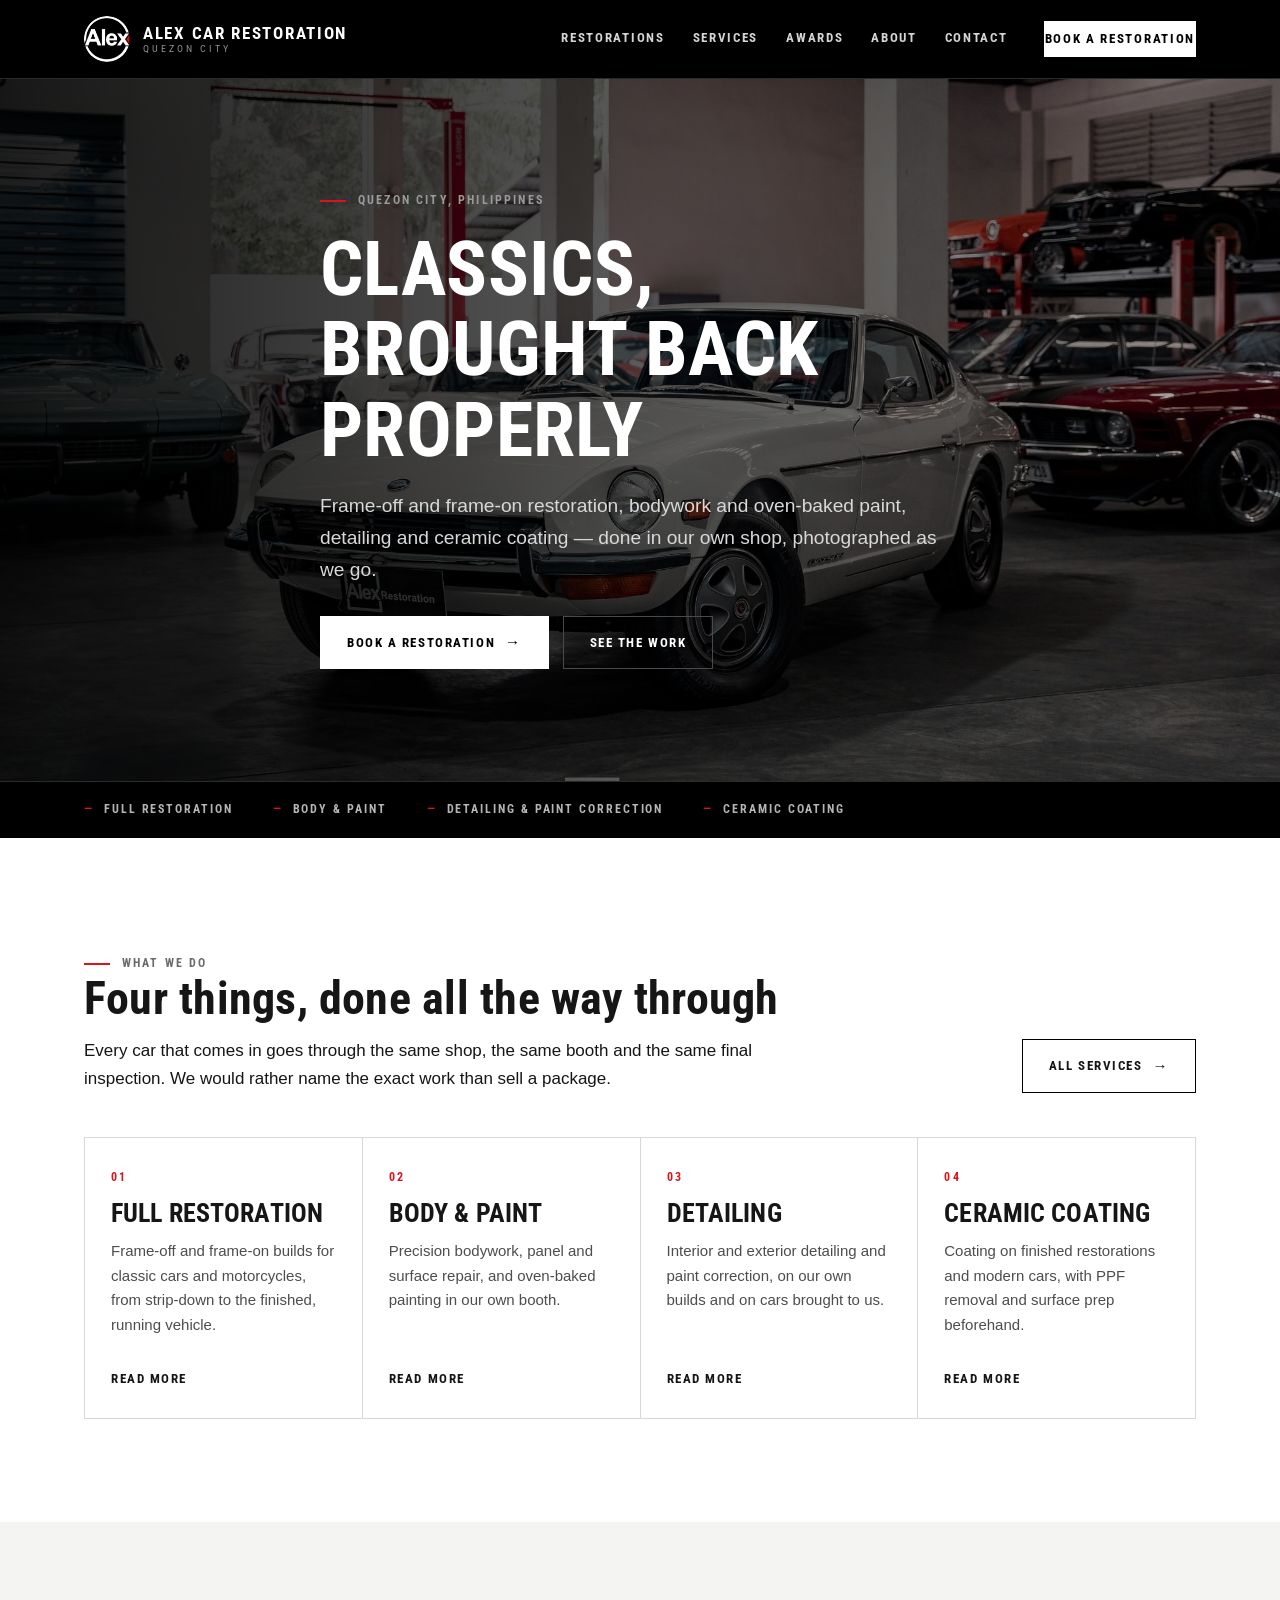
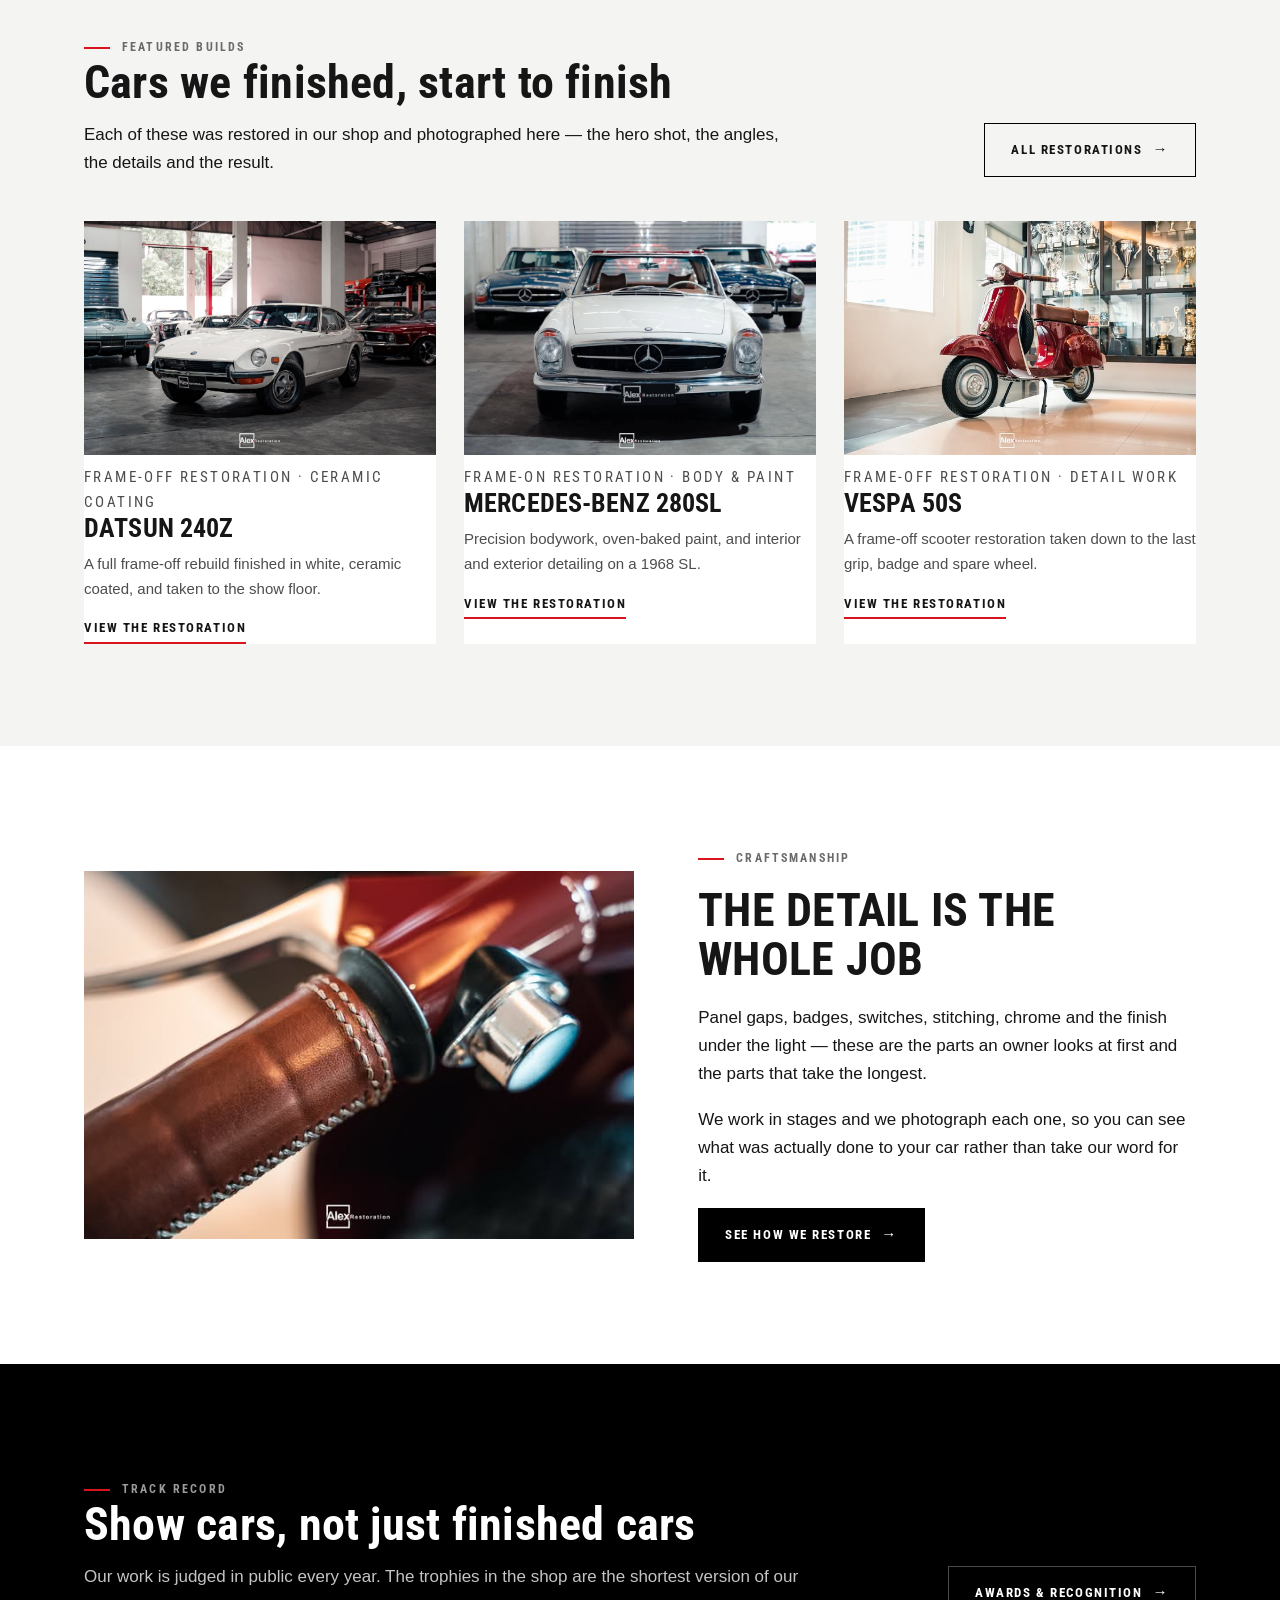
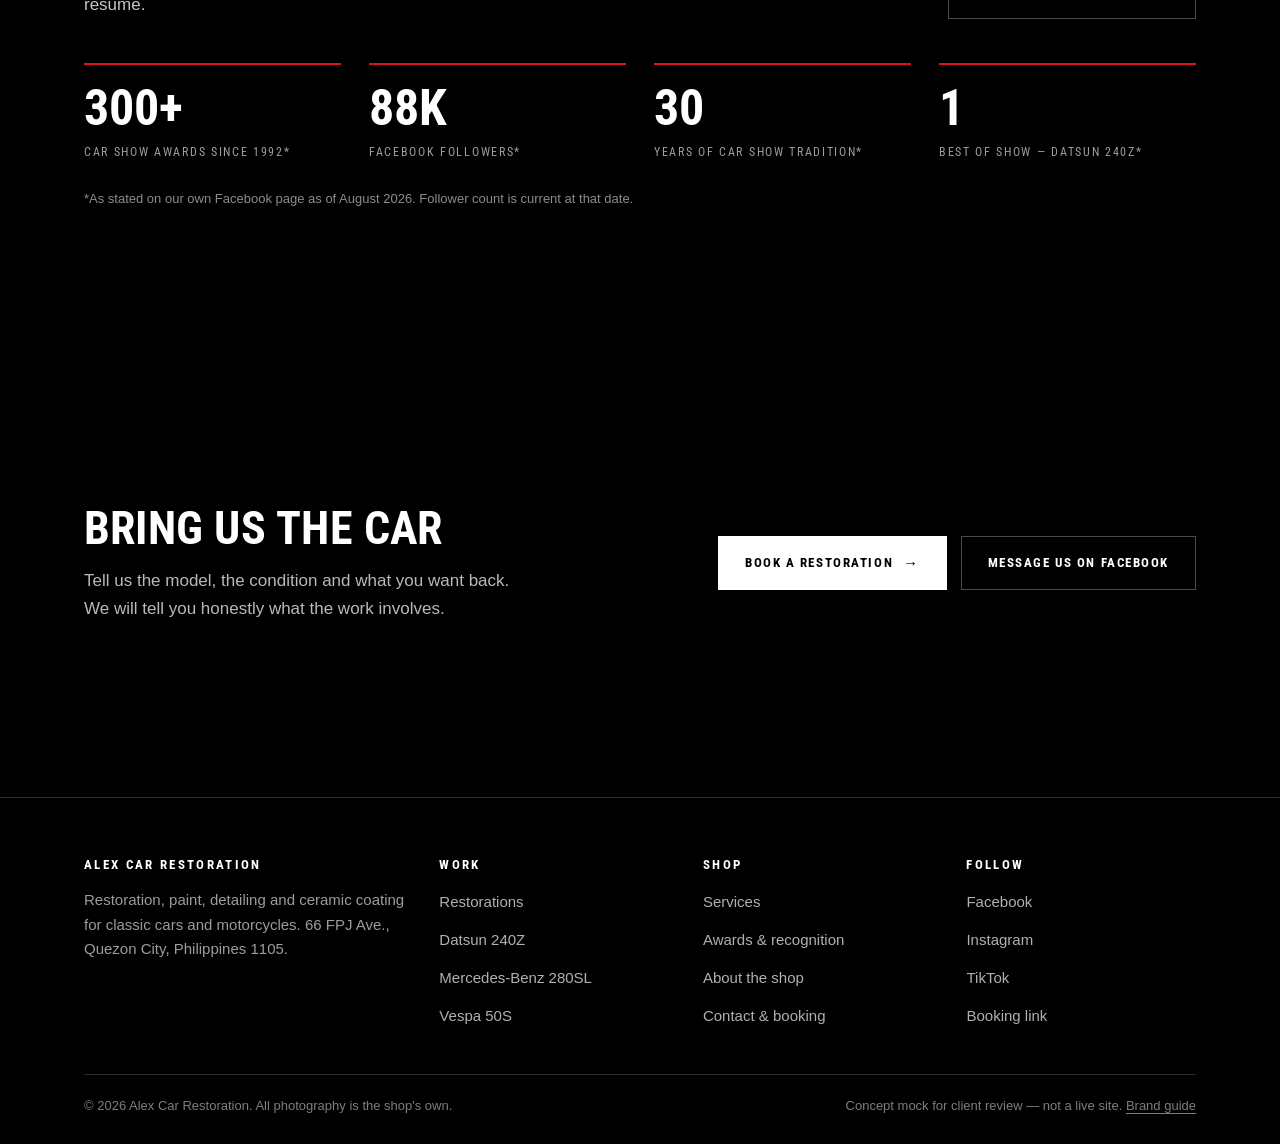
==== index.html @ e7eb1009 "Add client-pitch website mock Nine-page static concept site built from the internal brand guide: hom" ====
<!doctype html>
<html lang="en">
<head>
<meta charset="utf-8">
<meta name="viewport" content="width=device-width, initial-scale=1">
<title>Alex Car Restoration — Classic Restoration, Paint, Detailing &amp; Ceramic Coating</title>
<meta name="description" content="Frame-off and frame-on restoration, bodywork and paint, detailing and ceramic coating for classic cars and motorcycles in Quezon City.">
<meta name="robots" content="noindex">
<link rel="icon" href="img/alex-circular-mark.jpg">
<link rel="preconnect" href="https://fonts.googleapis.com">
<link rel="preconnect" href="https://fonts.gstatic.com" crossorigin>
<link href="https://fonts.googleapis.com/css2?family=Roboto+Condensed:wght@500;700&display=swap" rel="stylesheet">
<link rel="stylesheet" href="styles.css">
</head>
<body>
<a class="skip" href="#main">Skip to content</a>
<header class="site-header">
  <div class="wrap header-inner">
    <a class="lockup" href="index.html">
      <img src="img/alex-circular-mark.jpg" alt="Alex Car Restoration">
      <span class="lockup-text">
        <span class="lockup-name">Alex Car Restoration</span>
        <span class="lockup-sub">Quezon City</span>
      </span>
    </a>
    <button class="menu-toggle" type="button" aria-expanded="false" aria-controls="nav">Menu</button>
    <nav class="nav" id="nav" aria-label="Main">
        <a href="restorations.html">Restorations</a>
        <a href="services.html">Services</a>
        <a href="awards.html">Awards</a>
        <a href="about.html">About</a>
        <a href="contact.html">Contact</a>
      <a class="btn btn--light btn--sm nav-cta" href="contact.html">Book a restoration</a>
    </nav>
  </div>
</header>
<main id="main">

<section class="hero" style="padding-block:0">
  <div class="hero-media">
    <img src="img/datsun-240z-workshop-hero.jpg" alt="Finished Datsun 240Z inside the Alex Car Restoration workshop">
  </div>
  <div class="hero-body">
    <div class="wrap">
      <div class="hero-copy">
        <p class="label on-dark">Quezon City, Philippines</p>
        <h1>Classics, brought back properly</h1>
        <p class="lede">Frame-off and frame-on restoration, bodywork and oven-baked paint, detailing and ceramic coating &mdash; done in our own shop, photographed as we go.</p>
        <div class="btn-row">
          <a class="btn btn--light" href="contact.html">Book a restoration <span class="arrow">&rarr;</span></a>
          <a class="btn btn--outline-light" href="restorations.html">See the work</a>
        </div>
      </div>
    </div>
  </div>
</section>
<div class="hero-strip">
  <div class="wrap">
    <span>Full restoration</span>
    <span>Body &amp; paint</span>
    <span>Detailing &amp; paint correction</span>
    <span>Ceramic coating</span>
  </div>
</div>

<section>
  <div class="wrap">
    <div class="section-head reveal">
      <div>
        <p class="label">What we do</p>
        <h2>Four things, done all the way through</h2>
        <p>Every car that comes in goes through the same shop, the same booth and the same final inspection. We would rather name the exact work than sell a package.</p>
      </div>
      <a class="btn btn--ghost" href="services.html">All services <span class="arrow">&rarr;</span></a>
    </div>
    <div class="services reveal">
      <a class="service" href="services.html#restoration">
        <span class="service-no">01</span>
        <h3>Full restoration</h3>
        <p>Frame-off and frame-on builds for classic cars and motorcycles, from strip-down to the finished, running vehicle.</p>
        <span class="textlink">Read more</span>
      </a>
      <a class="service" href="services.html#paint">
        <span class="service-no">02</span>
        <h3>Body &amp; paint</h3>
        <p>Precision bodywork, panel and surface repair, and oven-baked painting in our own booth.</p>
        <span class="textlink">Read more</span>
      </a>
      <a class="service" href="services.html#detailing">
        <span class="service-no">03</span>
        <h3>Detailing</h3>
        <p>Interior and exterior detailing and paint correction, on our own builds and on cars brought to us.</p>
        <span class="textlink">Read more</span>
      </a>
      <a class="service" href="services.html#coating">
        <span class="service-no">04</span>
        <h3>Ceramic coating</h3>
        <p>Coating on finished restorations and modern cars, with PPF removal and surface prep beforehand.</p>
        <span class="textlink">Read more</span>
      </a>
    </div>
  </div>
</section>

<section class="section--soft">
  <div class="wrap">
    <div class="section-head reveal">
      <div>
        <p class="label">Featured builds</p>
        <h2>Cars we finished, start to finish</h2>
        <p>Each of these was restored in our shop and photographed here &mdash; the hero shot, the angles, the details and the result.</p>
      </div>
      <a class="btn btn--ghost" href="restorations.html">All restorations <span class="arrow">&rarr;</span></a>
    </div>
    <div class="projects reveal">
      <a class="card" href="project-datsun-240z.html">
        <div class="card-media"><img src="img/datsun-240z-workshop-hero.jpg" alt="Restored Datsun 240Z, three-quarter view in the workshop"></div>
        <p class="card-meta">Frame-off restoration &middot; Ceramic coating</p>
        <h3>Datsun 240Z</h3>
        <p>A full frame-off rebuild finished in white, ceramic coated, and taken to the show floor.</p>
        <span class="textlink">View the restoration</span>
      </a>
      <a class="card" href="project-mercedes-280sl.html">
        <div class="card-media"><img src="img/mercedes-cover.jpg" alt="Classic Mercedes-Benz cars photographed front-on in the shop"></div>
        <p class="card-meta">Frame-on restoration &middot; Body &amp; paint</p>
        <h3>Mercedes-Benz 280SL</h3>
        <p>Precision bodywork, oven-baked paint, and interior and exterior detailing on a 1968 SL.</p>
        <span class="textlink">View the restoration</span>
      </a>
      <a class="card" href="project-vespa-50s.html">
        <div class="card-media"><img src="img/vespa-50s-finished.jpg" alt="Finished burgundy Vespa 50S beside the trophy cabinet"></div>
        <p class="card-meta">Frame-off restoration &middot; Detail work</p>
        <h3>Vespa 50S</h3>
        <p>A frame-off scooter restoration taken down to the last grip, badge and spare wheel.</p>
        <span class="textlink">View the restoration</span>
      </a>
    </div>
  </div>
</section>

<section>
  <div class="wrap">
    <div class="split reveal">
      <div><img src="img/vespa-leather-grip-detail.jpg" alt="Close detail of a restored leather grip on the Vespa 50S"></div>
      <div class="split-copy">
        <p class="label">Craftsmanship</p>
        <h2>The detail is the whole job</h2>
        <p>Panel gaps, badges, switches, stitching, chrome and the finish under the light &mdash; these are the parts an owner looks at first and the parts that take the longest.</p>
        <p>We work in stages and we photograph each one, so you can see what was actually done to your car rather than take our word for it.</p>
        <div class="btn-row">
          <a class="btn" href="services.html#process">See how we restore <span class="arrow">&rarr;</span></a>
        </div>
      </div>
    </div>
  </div>
</section>

<section class="section--dark">
  <div class="wrap">
    <div class="section-head reveal">
      <div>
        <p class="label on-dark">Track record</p>
        <h2>Show cars, not just finished cars</h2>
        <p>Our work is judged in public every year. The trophies in the shop are the shortest version of our resume.</p>
      </div>
      <a class="btn btn--outline-light" href="awards.html">Awards &amp; recognition <span class="arrow">&rarr;</span></a>
    </div>
    <div class="stats reveal">
      <div class="stat"><b>300+</b><span>Car show awards since 1992*</span></div>
      <div class="stat"><b>88K</b><span>Facebook followers*</span></div>
      <div class="stat"><b>30</b><span>Years of car show tradition*</span></div>
      <div class="stat"><b>1</b><span>Best of Show &mdash; Datsun 240Z*</span></div>
    </div>
    <p class="note" style="margin-top:26px;color:#8b8b8b">*As stated on our own Facebook page as of August 2026. Follower count is current at that date.</p>
  </div>
</section>

<section class="cta-band">
  <div class="wrap">
    <div>
      <h2>Bring us the car</h2>
      <p>Tell us the model, the condition and what you want back. We will tell you honestly what the work involves.</p>
    </div>
    <div class="btn-row">
      <a class="btn btn--light" href="contact.html">Book a restoration <span class="arrow">&rarr;</span></a>
      <a class="btn btn--outline-light" href="https://www.facebook.com/profile.php?id=100064902093722" target="_blank" rel="noopener">Message us on Facebook</a>
    </div>
  </div>
</section>
</main>
<footer class="site-footer">
  <div class="wrap">
    <div class="footer-grid">
      <div>
        <h4>Alex Car Restoration</h4>
        <p>Restoration, paint, detailing and ceramic coating for classic cars and motorcycles. 66 FPJ Ave., Quezon City, Philippines 1105.</p>
      </div>
      <div>
        <h4>Work</h4>
        <ul>
          <li><a href="restorations.html">Restorations</a></li>
          <li><a href="project-datsun-240z.html">Datsun 240Z</a></li>
          <li><a href="project-mercedes-280sl.html">Mercedes-Benz 280SL</a></li>
          <li><a href="project-vespa-50s.html">Vespa 50S</a></li>
        </ul>
      </div>
      <div>
        <h4>Shop</h4>
        <ul>
          <li><a href="services.html">Services</a></li>
          <li><a href="awards.html">Awards &amp; recognition</a></li>
          <li><a href="about.html">About the shop</a></li>
          <li><a href="contact.html">Contact &amp; booking</a></li>
        </ul>
      </div>
      <div>
        <h4>Follow</h4>
        <ul>
          <li><a href="https://www.facebook.com/profile.php?id=100064902093722" target="_blank" rel="noopener">Facebook</a></li>
          <li><a href="https://www.instagram.com/alexcarrestoration/" target="_blank" rel="noopener">Instagram</a></li>
          <li><a href="https://www.tiktok.com/@alexcarrestoration" target="_blank" rel="noopener">TikTok</a></li>
          <li><a href="https://tinyurl.com/alexcarbooking" target="_blank" rel="noopener">Booking link</a></li>
        </ul>
      </div>
    </div>
    <div class="footer-bottom">
      <span>&copy; 2026 Alex Car Restoration. All photography is the shop's own.</span>
      <span>Concept mock for client review &mdash; not a live site. <a href="brand/alex-car-restoration-brand-book.html">Brand guide</a></span>
    </div>
  </div>
</footer>
<script src="site.js"></script>
</body>
</html>
---- styles.css ----
/* Alex Car Restoration — mock site stylesheet
   Palette and type per the internal brand guide:
   black / white / near-black dominant, Signal Red as a small accent only. */

:root {
  --black: #000000;
  --ink: #161616;
  --red: #d9141d;
  --white: #ffffff;
  --paper: #ffffff;
  --gray: #e7e7e5;
  --soft: #f4f4f2;
  --muted: #6b6b6b;
  --line: #d8d8d4;
  --line-dark: #2b2b2b;
  --wrap: 1240px;
  --pad: clamp(20px, 5vw, 64px);
  --display: "Roboto Condensed", "Arial Narrow", Arial, sans-serif;
  --body: Arial, Helvetica, sans-serif;
}

* { box-sizing: border-box; }
html { scroll-behavior: smooth; scroll-padding-top: 90px; }
body {
  margin: 0;
  background: var(--paper);
  color: var(--ink);
  font-family: var(--body);
  font-size: 17px;
  line-height: 1.65;
  -webkit-font-smoothing: antialiased;
}
img { display: block; width: 100%; height: auto; }
a { color: inherit; text-underline-offset: 3px; }
:focus-visible { outline: 3px solid var(--red); outline-offset: 3px; }

.wrap { max-width: var(--wrap); margin: 0 auto; padding-inline: var(--pad); }
.skip { position: fixed; top: 10px; left: 10px; z-index: 200; background: var(--red); color: #fff; padding: 10px 14px; transform: translateY(-200%); }
.skip:focus { transform: none; }

/* ---------- type ---------- */
h1, h2, h3, h4 { font-family: var(--display); font-weight: 700; line-height: 1.06; margin: 0; letter-spacing: .005em; }
h1 { font-size: clamp(38px, 6.2vw, 76px); }
h2 { font-size: clamp(28px, 3.6vw, 46px); }
h3 { font-size: clamp(20px, 2vw, 26px); }
p { margin: 0 0 18px; }
.lede { font-size: clamp(17px, 1.5vw, 20px); color: #333; max-width: 62ch; }
.label {
  font-family: var(--display); font-weight: 700; text-transform: uppercase;
  letter-spacing: .18em; font-size: 12px; color: var(--muted);
  display: flex; align-items: center; gap: 12px; margin-bottom: 18px;
}
.label::before { content: ""; width: 26px; height: 2px; background: var(--red); flex: none; }
.label.on-dark { color: #9a9a9a; }
.note { font-size: 13px; color: var(--muted); line-height: 1.55; }
.note a { color: var(--muted); }

/* ---------- buttons ---------- */
.btn {
  display: inline-flex; align-items: center; gap: 10px;
  font-family: var(--display); font-weight: 700; text-transform: uppercase;
  letter-spacing: .12em; font-size: 13px; text-decoration: none;
  padding: 15px 26px; border: 1px solid var(--black); background: var(--black); color: #fff;
  transition: background .18s ease, color .18s ease, border-color .18s ease, transform .18s ease;
}
.btn:hover { background: var(--red); border-color: var(--red); transform: translateY(-1px); }
.btn--ghost { background: transparent; color: var(--ink); }
.btn--ghost:hover { background: var(--black); border-color: var(--black); color: #fff; }
.btn--light { background: #fff; border-color: #fff; color: var(--black); }
.btn--light:hover { background: var(--red); border-color: var(--red); color: #fff; }
.btn--outline-light { background: transparent; border-color: #4a4a4a; color: #fff; }
.btn--outline-light:hover { background: #fff; border-color: #fff; color: var(--black); }
.btn--sm { padding: 11px 18px; font-size: 12px; }
.arrow { font-size: 15px; line-height: 1; }
.textlink {
  font-family: var(--display); font-weight: 700; text-transform: uppercase; letter-spacing: .12em;
  font-size: 13px; text-decoration: none; border-bottom: 2px solid var(--red);
  padding-bottom: 3px; display: inline-block;
}
.textlink:hover { color: var(--red); }
.btn-row { display: flex; flex-wrap: wrap; gap: 14px; align-items: center; }

/* ---------- header ---------- */
.site-header {
  position: sticky; top: 0; z-index: 100;
  background: var(--black); color: #fff; border-bottom: 1px solid var(--line-dark);
}
.header-inner { display: flex; align-items: center; justify-content: space-between; gap: 20px; height: 78px; }
.lockup { display: flex; align-items: center; gap: 13px; text-decoration: none; color: #fff; }
.lockup img { width: 46px; height: 46px; border-radius: 50%; object-fit: cover; flex: none; }
.lockup-text { display: flex; flex-direction: column; line-height: 1.1; }
.lockup-name { font-family: var(--display); font-weight: 700; font-size: 17px; letter-spacing: .1em; text-transform: uppercase; }
.lockup-sub { font-family: var(--display); font-size: 10px; letter-spacing: .3em; text-transform: uppercase; color: #8e8e8e; }
.nav { display: flex; align-items: center; gap: 28px; }
.nav a {
  font-family: var(--display); font-weight: 700; text-transform: uppercase; letter-spacing: .13em;
  font-size: 13px; text-decoration: none; color: #d4d4d4; padding: 6px 0; border-bottom: 2px solid transparent;
}
.nav a:hover { color: #fff; border-color: var(--red); }
.nav a[aria-current="page"] { color: #fff; border-color: var(--red); }
.nav-cta { margin-left: 8px; }
.menu-toggle { display: none; background: none; border: 1px solid #3a3a3a; color: #fff; padding: 9px 13px; font-family: var(--display); font-weight: 700; letter-spacing: .12em; font-size: 12px; text-transform: uppercase; cursor: pointer; }

@media (max-width: 980px) {
  .menu-toggle { display: block; }
  .nav {
    position: absolute; top: 100%; left: 0; right: 0; display: none;
    flex-direction: column; align-items: stretch; gap: 0;
    background: var(--black); border-bottom: 1px solid var(--line-dark); padding: 8px var(--pad) 24px;
  }
  .nav.open { display: flex; }
  .nav a { padding: 14px 0; border-bottom: 1px solid #232323; }
  .nav-cta { margin: 16px 0 0; align-self: flex-start; }
}

@media (max-width: 560px) {
  .header-inner { height: 66px; }
  .lockup img { width: 38px; height: 38px; }
  .lockup-name { font-size: 14px; letter-spacing: .06em; }
  .lockup-sub { display: none; }
}

/* ---------- hero ---------- */
.hero { position: relative; background: var(--black); color: #fff; }
.hero-media { position: relative; }
.hero-media img { height: clamp(440px, 78vh, 760px); object-fit: cover; opacity: .82; }
.hero-media::after {
  content: ""; position: absolute; inset: 0;
  background: linear-gradient(to right, rgba(0,0,0,.86) 0%, rgba(0,0,0,.6) 45%, rgba(0,0,0,.15) 100%);
}
.hero-body { position: absolute; inset: 0; display: flex; align-items: center; }
.hero-copy { max-width: 640px; }
.hero-copy h1 { color: #fff; text-transform: uppercase; }
.hero-copy .lede { color: #d9d9d9; margin-top: 20px; }
.hero-copy .btn-row { margin-top: 30px; }
.hero-strip {
  border-top: 1px solid var(--line-dark); background: var(--black); color: #fff;
}
.hero-strip .wrap { display: flex; flex-wrap: wrap; gap: 10px 40px; padding-block: 18px; }
.hero-strip span {
  font-family: var(--display); font-weight: 700; text-transform: uppercase;
  letter-spacing: .16em; font-size: 12px; color: #b4b4b4;
}
.hero-strip span::before { content: "—"; color: var(--red); margin-right: 10px; }

/* ---------- page head (inner pages) ---------- */
.page-head { background: var(--black); color: #fff; padding-block: clamp(56px, 8vw, 96px); }
.page-head h1 { text-transform: uppercase; color: #fff; }
.page-head .lede { color: #c9c9c9; margin-top: 20px; }
.crumbs { font-family: var(--display); text-transform: uppercase; letter-spacing: .16em; font-size: 12px; color: #8b8b8b; margin-bottom: 22px; }
.crumbs a { text-decoration: none; }
.crumbs a:hover { color: #fff; }

/* ---------- sections ---------- */
section { padding-block: clamp(56px, 8vw, 104px); }
.section--soft { background: var(--soft); }
.section--dark { background: var(--black); color: #fff; }
.section--dark h2, .section--dark h3 { color: #fff; }
.section--dark p { color: #c4c4c4; }
.section--tight { padding-block: clamp(40px, 5vw, 64px); }
.section-head { display: flex; flex-wrap: wrap; align-items: end; justify-content: space-between; gap: 24px; margin-bottom: 44px; }
.section-head p { margin: 14px 0 0; }
.section-head > div { max-width: 720px; }

/* ---------- services ---------- */
.services { display: grid; grid-template-columns: repeat(4, 1fr); gap: 1px; background: var(--line); border: 1px solid var(--line); }
.service { background: #fff; padding: 30px 26px 26px; display: flex; flex-direction: column; gap: 12px; text-decoration: none; transition: background .18s ease; }
.service:hover { background: var(--soft); }
.service-no { font-family: var(--display); font-weight: 700; font-size: 12px; letter-spacing: .2em; color: var(--red); }
.service h3 { text-transform: uppercase; }
.service p { font-size: 15px; color: #4d4d4d; margin: 0; }
.service .textlink { margin-top: auto; padding-top: 18px; border-bottom: none; color: var(--ink); }
.service:hover .textlink { color: var(--red); }
@media (max-width: 900px) { .services { grid-template-columns: repeat(2, 1fr); } }
@media (max-width: 540px) { .services { grid-template-columns: 1fr; } }

/* ---------- project cards ---------- */
.projects { display: grid; grid-template-columns: repeat(3, 1fr); gap: 28px; }
@media (max-width: 900px) { .projects { grid-template-columns: 1fr 1fr; } }
@media (max-width: 620px) { .projects { grid-template-columns: 1fr; } }
.card { display: flex; flex-direction: column; text-decoration: none; background: #fff; }
.card-media { overflow: hidden; background: var(--gray); }
.card-media img { aspect-ratio: 3 / 2; object-fit: cover; transition: transform .6s cubic-bezier(.2,.7,.3,1); }
.card:hover .card-media img { transform: scale(1.035); }
.card-meta { font-family: var(--display); text-transform: uppercase; letter-spacing: .16em; font-size: 11px; color: var(--muted); margin: 18px 0 8px; }
.card h3 { text-transform: uppercase; }
.card p { font-size: 15px; color: #4d4d4d; margin: 10px 0 0; }
.card .textlink { margin-top: 16px; align-self: flex-start; border-bottom-color: var(--red); }
.card:hover h3 { color: var(--red); }

/* ---------- split feature ---------- */
.split { display: grid; grid-template-columns: 1.05fr .95fr; gap: clamp(28px, 5vw, 64px); align-items: center; }
.split--flip .split-copy { order: -1; }
@media (max-width: 860px) { .split { grid-template-columns: 1fr; } .split--flip .split-copy { order: 0; } }
.split-copy h2 { text-transform: uppercase; margin-bottom: 20px; }

/* ---------- process ---------- */
.steps { display: grid; grid-template-columns: repeat(5, 1fr); gap: 1px; background: #2b2b2b; border: 1px solid #2b2b2b; }
.step { background: var(--black); padding: 26px 22px; }
.step-no { font-family: var(--display); font-weight: 700; font-size: 34px; color: #3d3d3d; line-height: 1; }
.step h3 { font-size: 17px; text-transform: uppercase; margin: 14px 0 8px; letter-spacing: .06em; }
.step p { font-size: 14px; margin: 0; color: #a8a8a8; }
@media (max-width: 1000px) { .steps { grid-template-columns: repeat(2, 1fr); } }
@media (max-width: 560px) { .steps { grid-template-columns: 1fr; } }

/* ---------- stats / proof ---------- */
.stats { display: grid; grid-template-columns: repeat(4, 1fr); gap: 28px; }
@media (max-width: 860px) { .stats { grid-template-columns: 1fr 1fr; } }
.stat { border-top: 2px solid var(--red); padding-top: 18px; }
.stat b { display: block; font-family: var(--display); font-weight: 700; font-size: clamp(32px, 4vw, 50px); line-height: 1; }
.stat span { display: block; font-family: var(--display); text-transform: uppercase; letter-spacing: .14em; font-size: 12px; color: var(--muted); margin-top: 10px; }
.section--dark .stat span { color: #9d9d9d; }

/* ---------- gallery ---------- */
.gallery { display: grid; grid-template-columns: repeat(3, 1fr); gap: 20px; }
.gallery figure { margin: 0; }
.gallery img { aspect-ratio: 3 / 2; object-fit: cover; }
.gallery figcaption { font-family: var(--display); text-transform: uppercase; letter-spacing: .14em; font-size: 11px; color: var(--muted); margin-top: 10px; }
.gallery .wide { grid-column: span 2; }
@media (max-width: 800px) { .gallery { grid-template-columns: 1fr 1fr; } .gallery .wide { grid-column: span 2; } }

/* ---------- spec table ---------- */
.spec { width: 100%; border-collapse: collapse; }
.spec th, .spec td { text-align: left; padding: 14px 0; border-bottom: 1px solid var(--line); vertical-align: top; font-size: 15px; }
.spec th { font-family: var(--display); text-transform: uppercase; letter-spacing: .14em; font-size: 12px; color: var(--muted); width: 42%; font-weight: 700; }

/* ---------- cta band ---------- */
.cta-band { background: var(--black); color: #fff; }
.cta-band .wrap { display: flex; flex-wrap: wrap; align-items: center; justify-content: space-between; gap: 28px; padding-block: clamp(44px, 6vw, 72px); }
.cta-band h2 { text-transform: uppercase; max-width: 16ch; }
.cta-band p { color: #b9b9b9; margin: 14px 0 0; max-width: 46ch; }

/* ---------- contact ---------- */
.contact-grid { display: grid; grid-template-columns: 1fr 1fr; gap: clamp(30px, 5vw, 64px); }
@media (max-width: 860px) { .contact-grid { grid-template-columns: 1fr; } }
.field { display: flex; flex-direction: column; gap: 8px; margin-bottom: 18px; }
.field label { font-family: var(--display); font-weight: 700; text-transform: uppercase; letter-spacing: .14em; font-size: 12px; }
.field input, .field select, .field textarea {
  font-family: var(--body); font-size: 16px; padding: 13px 14px;
  border: 1px solid var(--line); background: #fff; color: var(--ink); border-radius: 0;
}
.field textarea { min-height: 130px; resize: vertical; }
.field input:focus, .field select:focus, .field textarea:focus { border-color: var(--black); outline: none; box-shadow: inset 0 0 0 1px var(--black); }
.row-2 { display: grid; grid-template-columns: 1fr 1fr; gap: 0 18px; }
@media (max-width: 560px) { .row-2 { grid-template-columns: 1fr; } }
.info-block { border-top: 1px solid var(--line); padding-top: 20px; margin-bottom: 26px; }
.info-block h3 { text-transform: uppercase; font-size: 16px; letter-spacing: .08em; margin-bottom: 10px; }
.info-block p { margin: 0; font-size: 15px; }
.info-block a { color: var(--ink); }
.info-block a:hover { color: var(--red); }
.form-note { background: var(--soft); border-left: 3px solid var(--red); padding: 14px 16px; font-size: 13px; color: #555; margin-top: 6px; }

/* ---------- footer ---------- */
.site-footer { background: var(--black); color: #fff; border-top: 1px solid var(--line-dark); padding-block: 60px 28px; }
.footer-grid { display: grid; grid-template-columns: 1.4fr 1fr 1fr 1fr; gap: 34px; }
@media (max-width: 860px) { .footer-grid { grid-template-columns: 1fr 1fr; } }
@media (max-width: 520px) { .footer-grid { grid-template-columns: 1fr; } }
.footer-grid h4 { font-size: 13px; text-transform: uppercase; letter-spacing: .18em; margin-bottom: 16px; color: #fff; }
.footer-grid ul { list-style: none; margin: 0; padding: 0; display: grid; gap: 10px; }
.footer-grid a { color: #b0b0b0; text-decoration: none; font-size: 15px; }
.footer-grid a:hover { color: #fff; }
.footer-grid p { color: #9c9c9c; font-size: 15px; }
.footer-bottom {
  margin-top: 44px; padding-top: 20px; border-top: 1px solid var(--line-dark);
  display: flex; flex-wrap: wrap; gap: 12px 28px; justify-content: space-between;
  font-size: 13px; color: #7d7d7d;
}
.footer-bottom a { color: #7d7d7d; }

/* ---------- misc ---------- */
.js-reveal .reveal { opacity: 0; transform: translateY(18px); }
.js-reveal .reveal.in { opacity: 1; transform: none; transition: opacity .7s ease, transform .7s cubic-bezier(.2,.7,.3,1); }
@media (prefers-reduced-motion: reduce) {
  .js-reveal .reveal, .js-reveal .reveal.in { opacity: 1; transform: none; transition: none; }
  html { scroll-behavior: auto; }
  .card-media img { transition: none; }
}

/* nav CTA must not inherit the nav link colors */
.nav a.btn--light { color: var(--black); border: 1px solid var(--white); }
.nav a.btn--light:hover { color: var(--white); background: var(--red); border-color: var(--red); }
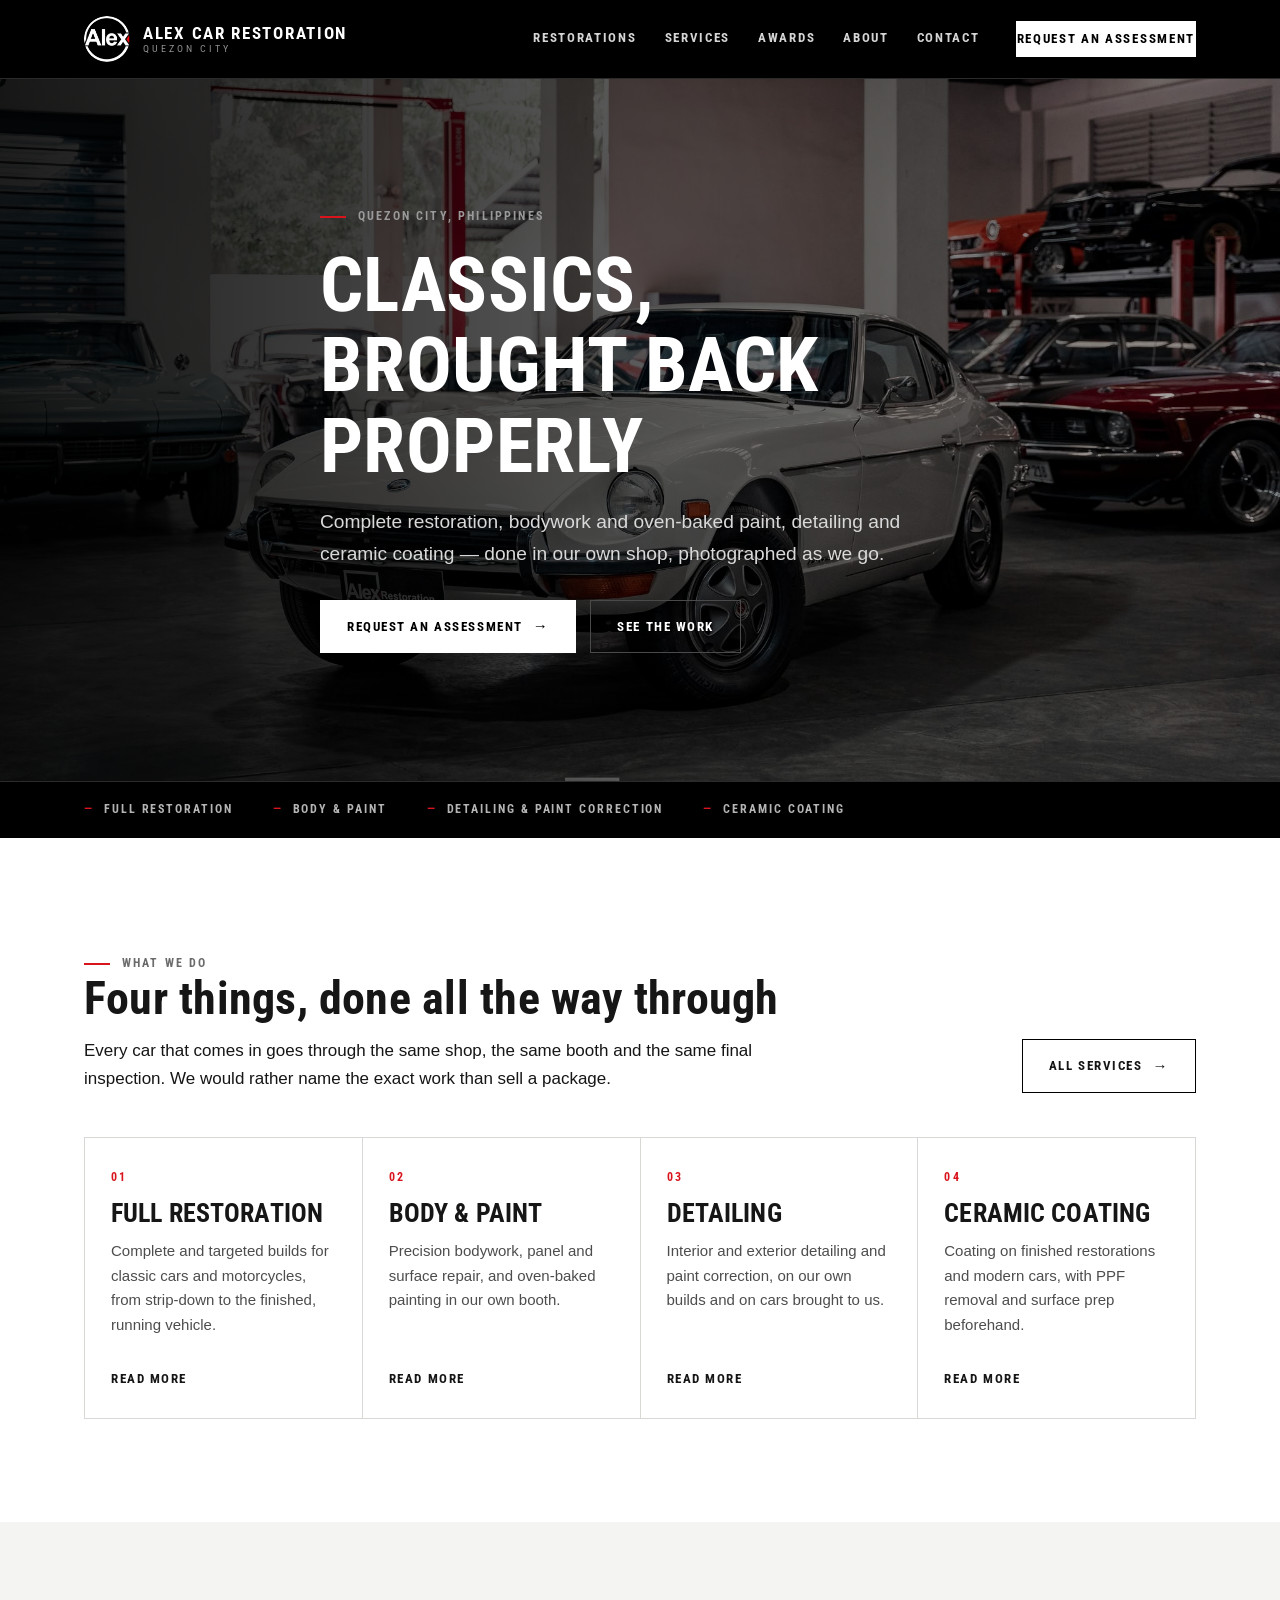
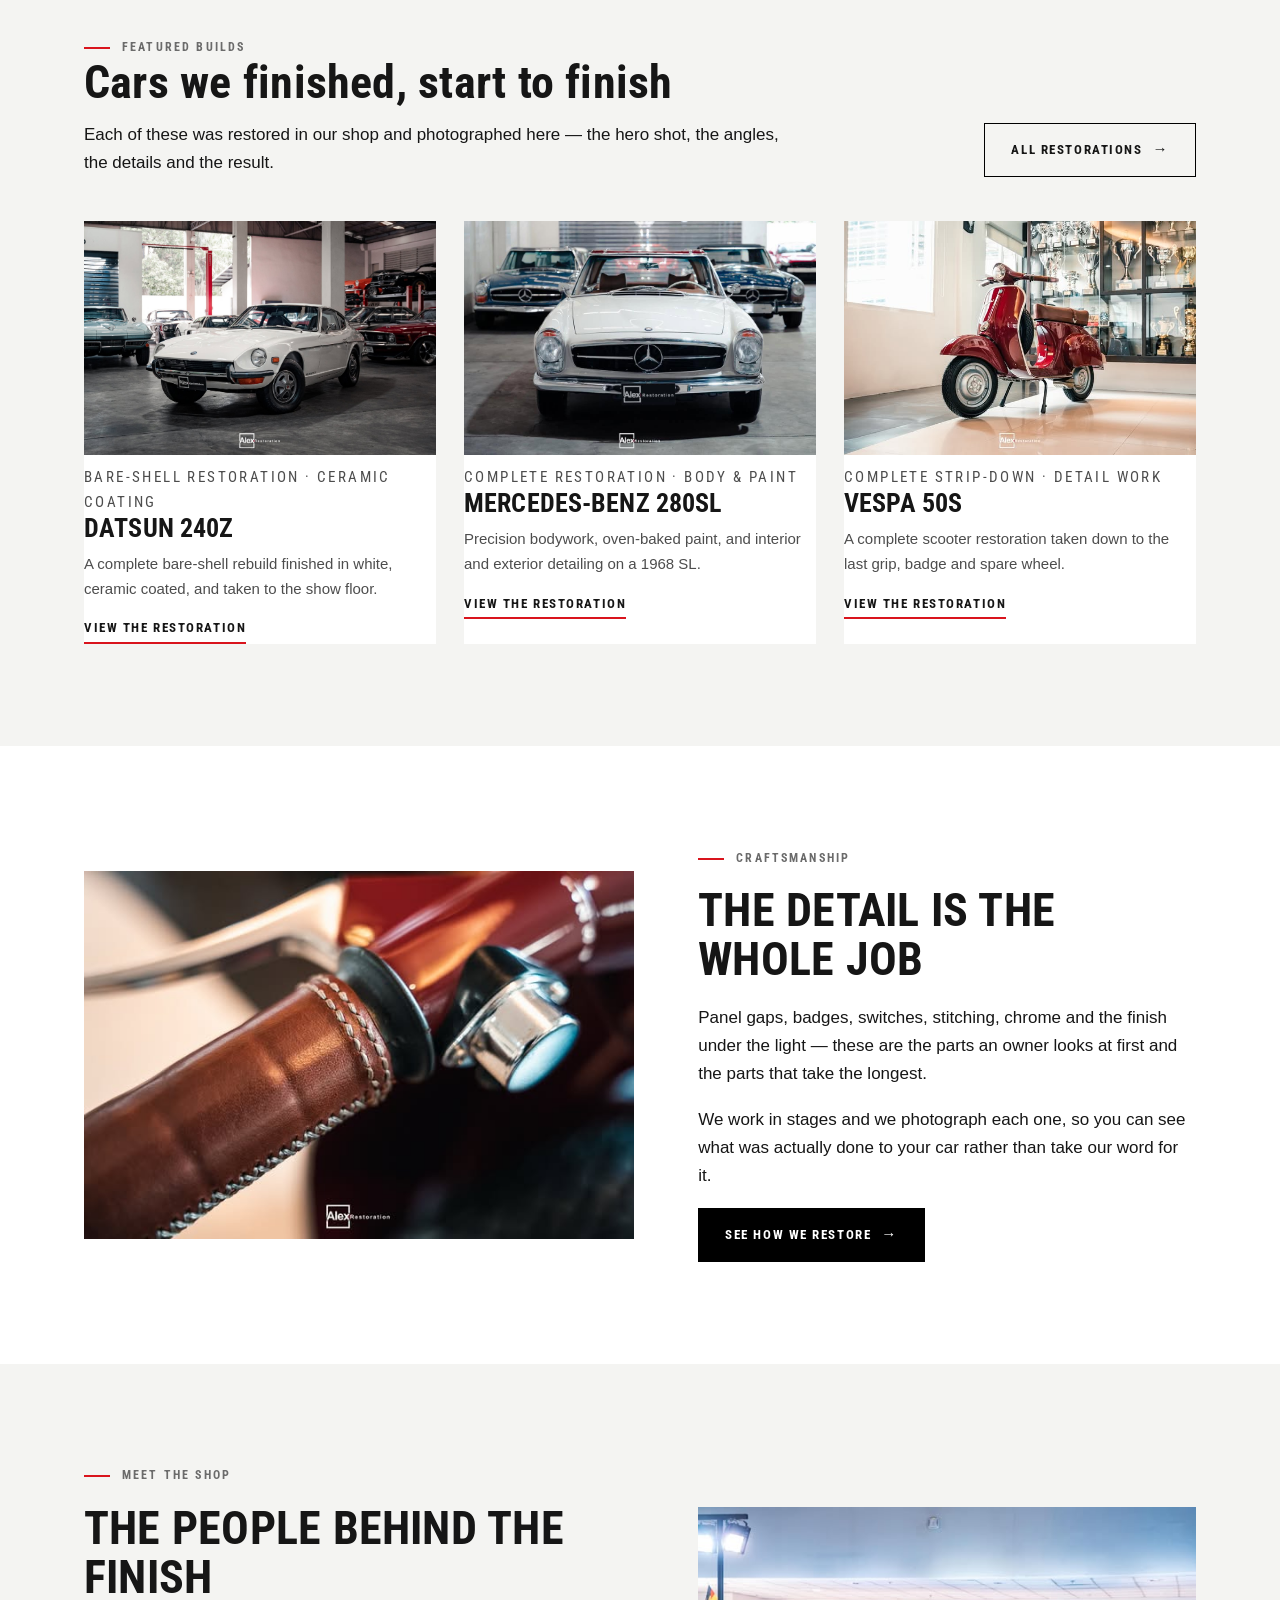
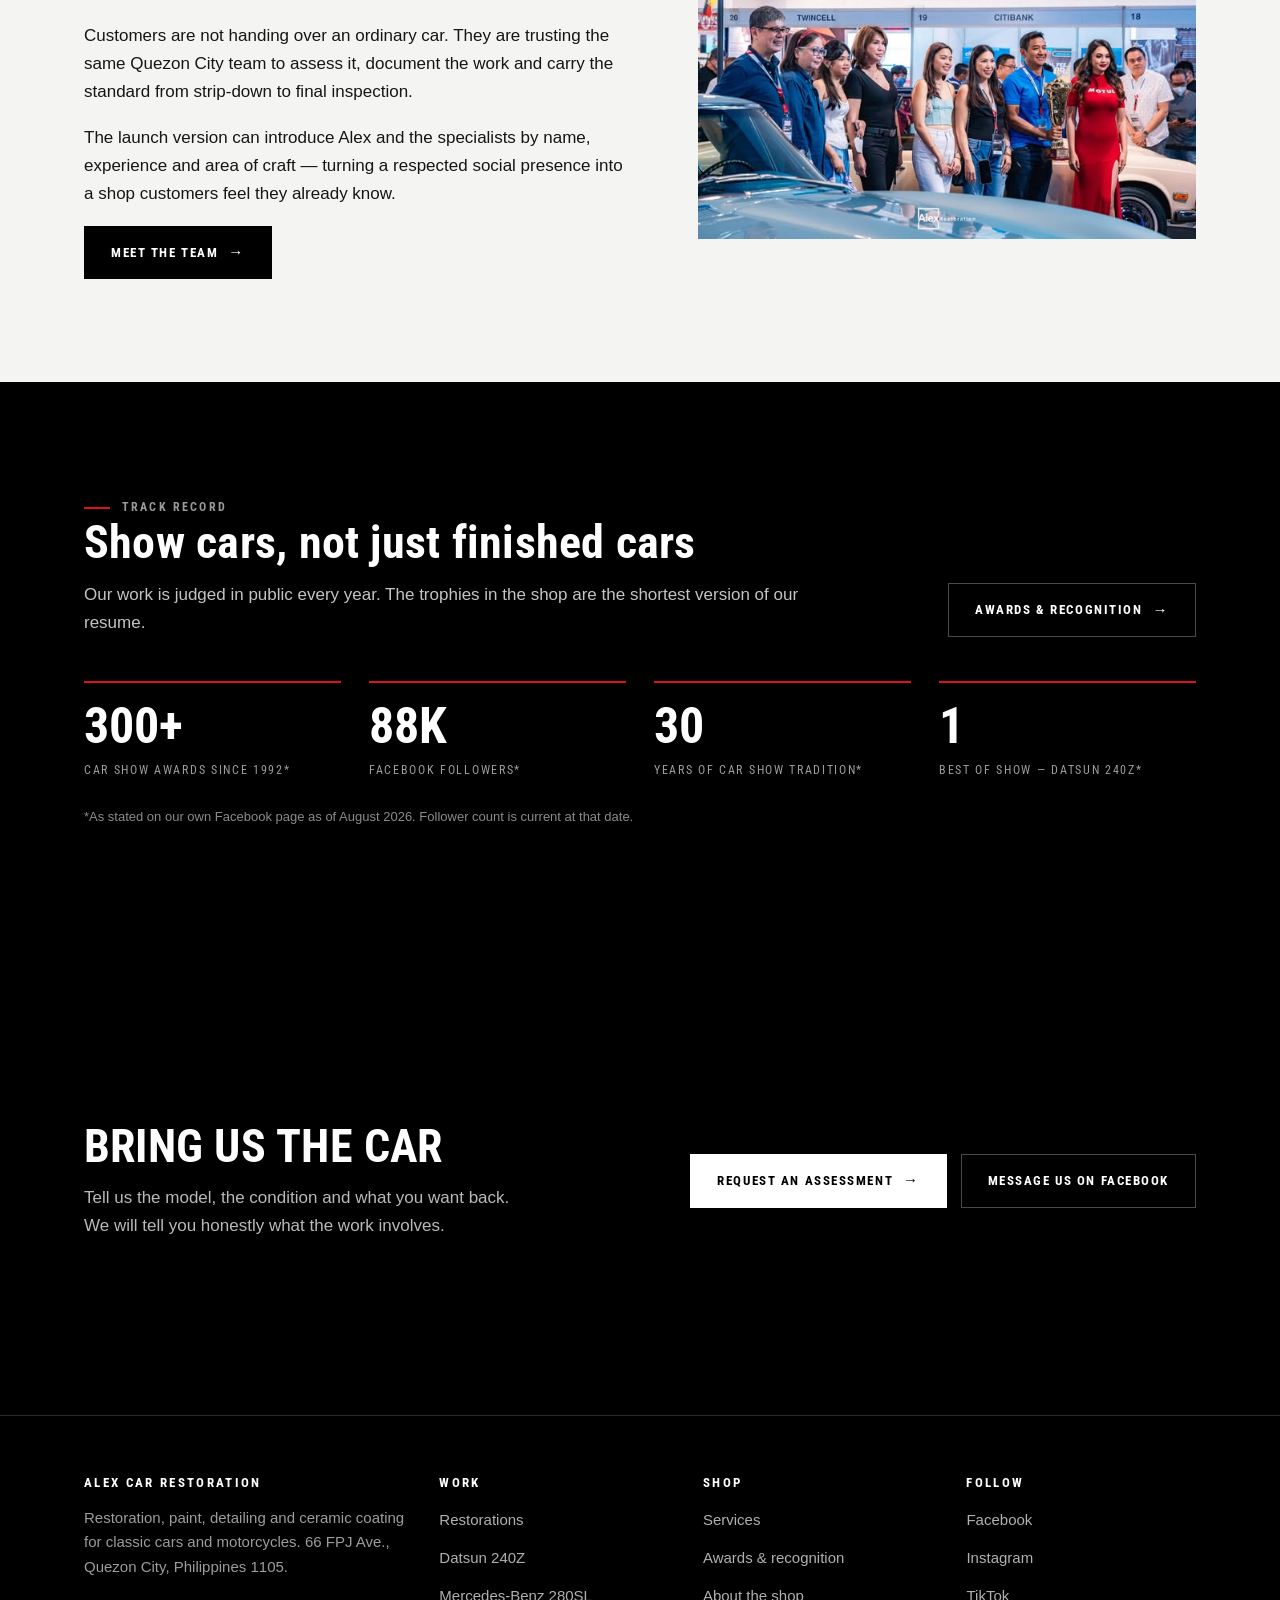
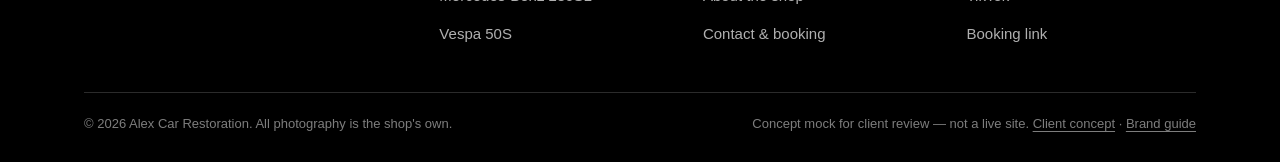
==== commit 9fc7a35b: "Improve client pitch website" ====
--- a/index.html
+++ b/index.html
@@ -4,7 +4,7 @@
 <meta charset="utf-8">
 <meta name="viewport" content="width=device-width, initial-scale=1">
 <title>Alex Car Restoration — Classic Restoration, Paint, Detailing &amp; Ceramic Coating</title>
-<meta name="description" content="Frame-off and frame-on restoration, bodywork and paint, detailing and ceramic coating for classic cars and motorcycles in Quezon City.">
+<meta name="description" content="Complete restoration, bodywork and paint, detailing and ceramic coating for classic cars and motorcycles in Quezon City.">
 <meta name="robots" content="noindex">
 <link rel="icon" href="img/alex-circular-mark.jpg">
 <link rel="preconnect" href="https://fonts.googleapis.com">
@@ -30,7 +30,7 @@
         <a href="awards.html">Awards</a>
         <a href="about.html">About</a>
         <a href="contact.html">Contact</a>
-      <a class="btn btn--light btn--sm nav-cta" href="contact.html">Book a restoration</a>
+      <a class="btn btn--light btn--sm nav-cta" href="contact.html">Request an assessment</a>
     </nav>
   </div>
 </header>
@@ -45,9 +45,9 @@
       <div class="hero-copy">
         <p class="label on-dark">Quezon City, Philippines</p>
         <h1>Classics, brought back properly</h1>
-        <p class="lede">Frame-off and frame-on restoration, bodywork and oven-baked paint, detailing and ceramic coating &mdash; done in our own shop, photographed as we go.</p>
+        <p class="lede">Complete restoration, bodywork and oven-baked paint, detailing and ceramic coating &mdash; done in our own shop, photographed as we go.</p>
         <div class="btn-row">
-          <a class="btn btn--light" href="contact.html">Book a restoration <span class="arrow">&rarr;</span></a>
+          <a class="btn btn--light" href="contact.html">Request an assessment <span class="arrow">&rarr;</span></a>
           <a class="btn btn--outline-light" href="restorations.html">See the work</a>
         </div>
       </div>
@@ -77,7 +77,7 @@
       <a class="service" href="services.html#restoration">
         <span class="service-no">01</span>
         <h3>Full restoration</h3>
-        <p>Frame-off and frame-on builds for classic cars and motorcycles, from strip-down to the finished, running vehicle.</p>
+        <p>Complete and targeted builds for classic cars and motorcycles, from strip-down to the finished, running vehicle.</p>
         <span class="textlink">Read more</span>
       </a>
       <a class="service" href="services.html#paint">
@@ -102,7 +102,7 @@
   </div>
 </section>
 
-<section class="section--soft">
+<section id="projects" class="section--soft">
   <div class="wrap">
     <div class="section-head reveal">
       <div>
@@ -115,23 +115,23 @@
     <div class="projects reveal">
       <a class="card" href="project-datsun-240z.html">
         <div class="card-media"><img src="img/datsun-240z-workshop-hero.jpg" alt="Restored Datsun 240Z, three-quarter view in the workshop"></div>
-        <p class="card-meta">Frame-off restoration &middot; Ceramic coating</p>
+        <p class="card-meta">Bare-shell restoration &middot; Ceramic coating</p>
         <h3>Datsun 240Z</h3>
-        <p>A full frame-off rebuild finished in white, ceramic coated, and taken to the show floor.</p>
+        <p>A complete bare-shell rebuild finished in white, ceramic coated, and taken to the show floor.</p>
         <span class="textlink">View the restoration</span>
       </a>
       <a class="card" href="project-mercedes-280sl.html">
         <div class="card-media"><img src="img/mercedes-cover.jpg" alt="Classic Mercedes-Benz cars photographed front-on in the shop"></div>
-        <p class="card-meta">Frame-on restoration &middot; Body &amp; paint</p>
+        <p class="card-meta">Complete restoration &middot; Body &amp; paint</p>
         <h3>Mercedes-Benz 280SL</h3>
         <p>Precision bodywork, oven-baked paint, and interior and exterior detailing on a 1968 SL.</p>
         <span class="textlink">View the restoration</span>
       </a>
       <a class="card" href="project-vespa-50s.html">
         <div class="card-media"><img src="img/vespa-50s-finished.jpg" alt="Finished burgundy Vespa 50S beside the trophy cabinet"></div>
-        <p class="card-meta">Frame-off restoration &middot; Detail work</p>
+        <p class="card-meta">Complete strip-down &middot; Detail work</p>
         <h3>Vespa 50S</h3>
-        <p>A frame-off scooter restoration taken down to the last grip, badge and spare wheel.</p>
+        <p>A complete scooter restoration taken down to the last grip, badge and spare wheel.</p>
         <span class="textlink">View the restoration</span>
       </a>
     </div>
@@ -155,6 +155,23 @@
   </div>
 </section>
 
+<section id="team" class="section--soft">
+  <div class="wrap">
+    <div class="split split--flip reveal">
+      <div><img src="img/award-team.jpg" alt="The Alex Car Restoration team with trophies beside a finished classic car"></div>
+      <div class="split-copy">
+        <p class="label">Meet the shop</p>
+        <h2>The people behind the finish</h2>
+        <p>Customers are not handing over an ordinary car. They are trusting the same Quezon City team to assess it, document the work and carry the standard from strip-down to final inspection.</p>
+        <p>The launch version can introduce Alex and the specialists by name, experience and area of craft &mdash; turning a respected social presence into a shop customers feel they already know.</p>
+        <div class="btn-row">
+          <a class="btn" href="about.html">Meet the team <span class="arrow">&rarr;</span></a>
+        </div>
+      </div>
+    </div>
+  </div>
+</section>
+
 <section class="section--dark">
   <div class="wrap">
     <div class="section-head reveal">
@@ -182,7 +199,7 @@
       <p>Tell us the model, the condition and what you want back. We will tell you honestly what the work involves.</p>
     </div>
     <div class="btn-row">
-      <a class="btn btn--light" href="contact.html">Book a restoration <span class="arrow">&rarr;</span></a>
+      <a class="btn btn--light" href="contact.html">Request an assessment <span class="arrow">&rarr;</span></a>
       <a class="btn btn--outline-light" href="https://www.facebook.com/profile.php?id=100064902093722" target="_blank" rel="noopener">Message us on Facebook</a>
     </div>
   </div>
@@ -225,7 +242,7 @@
     </div>
     <div class="footer-bottom">
       <span>&copy; 2026 Alex Car Restoration. All photography is the shop's own.</span>
-      <span>Concept mock for client review &mdash; not a live site. <a href="brand/alex-car-restoration-brand-book.html">Brand guide</a></span>
+      <span>Concept mock for client review &mdash; not a live site. <a href="concept.html">Client concept</a> &middot; <a href="brand/alex-car-restoration-brand-book.html">Brand guide</a></span>
     </div>
   </div>
 </footer>
--- a/styles.css
+++ b/styles.css
@@ -196,12 +196,13 @@
 
 /* ---------- process ---------- */
 .steps { display: grid; grid-template-columns: repeat(5, 1fr); gap: 1px; background: #2b2b2b; border: 1px solid #2b2b2b; }
+.steps--four { grid-template-columns: repeat(4, 1fr); }
 .step { background: var(--black); padding: 26px 22px; }
 .step-no { font-family: var(--display); font-weight: 700; font-size: 34px; color: #3d3d3d; line-height: 1; }
 .step h3 { font-size: 17px; text-transform: uppercase; margin: 14px 0 8px; letter-spacing: .06em; }
 .step p { font-size: 14px; margin: 0; color: #a8a8a8; }
-@media (max-width: 1000px) { .steps { grid-template-columns: repeat(2, 1fr); } }
-@media (max-width: 560px) { .steps { grid-template-columns: 1fr; } }
+@media (max-width: 1000px) { .steps, .steps--four { grid-template-columns: repeat(2, 1fr); } }
+@media (max-width: 560px) { .steps, .steps--four { grid-template-columns: 1fr; } }
 
 /* ---------- stats / proof ---------- */
 .stats { display: grid; grid-template-columns: repeat(4, 1fr); gap: 28px; }
@@ -249,6 +250,38 @@
 .info-block a { color: var(--ink); }
 .info-block a:hover { color: var(--red); }
 .form-note { background: var(--soft); border-left: 3px solid var(--red); padding: 14px 16px; font-size: 13px; color: #555; margin-top: 6px; }
+.field-hint { color: var(--muted); font-size: 13px; line-height: 1.5; }
+.file-field input[type="file"] { padding: 10px; background: var(--soft); }
+.file-field input[type="file"]::file-selector-button {
+  font-family: var(--display); font-weight: 700; text-transform: uppercase; letter-spacing: .1em;
+  border: 1px solid var(--black); background: var(--black); color: #fff; padding: 10px 14px; margin-right: 14px; cursor: pointer;
+}
+.form-success { border: 1px solid var(--line); border-top: 4px solid var(--red); padding: clamp(28px, 5vw, 48px); background: var(--soft); }
+.form-success h2 { font-size: clamp(28px, 4vw, 42px); text-transform: uppercase; margin: 14px 0 20px; }
+.form-success .btn { margin-top: 10px; }
+
+/* ---------- project story / client pitch ---------- */
+.build-story { display: grid; grid-template-columns: repeat(3, 1fr); gap: 1px; background: var(--line-dark); border: 1px solid var(--line-dark); }
+.story-stage { background: var(--black); padding: 30px 26px; }
+.story-stage h3 { text-transform: uppercase; font-size: 19px; margin: 18px 0 10px; }
+.story-stage p { color: #aaa; font-size: 15px; margin: 0; }
+.pitch-head .btn-row { margin-top: 32px; }
+.pitch-outcomes { grid-template-columns: repeat(3, 1fr); }
+.concept-flow { grid-template-columns: repeat(4, 1fr); }
+.roadmap { display: grid; grid-template-columns: repeat(3, 1fr); gap: 1px; background: var(--line); border: 1px solid var(--line); }
+.roadmap-phase { background: #fff; padding: 32px 28px; }
+.roadmap-phase h3 { text-transform: uppercase; margin: 14px 0 18px; }
+.roadmap-phase ul, .checklist { margin: 0; padding-left: 20px; }
+.roadmap-phase li, .checklist li { margin-bottom: 10px; }
+.checklist { margin-bottom: 28px; }
+@media (max-width: 900px) {
+  .build-story, .roadmap { grid-template-columns: 1fr; }
+  .concept-flow { grid-template-columns: repeat(2, 1fr); }
+}
+@media (max-width: 560px) {
+  .pitch-outcomes, .concept-flow { grid-template-columns: 1fr; }
+  .file-field input[type="file"]::file-selector-button { display: block; margin: 0 0 10px; }
+}
 
 /* ---------- footer ---------- */
 .site-footer { background: var(--black); color: #fff; border-top: 1px solid var(--line-dark); padding-block: 60px 28px; }
